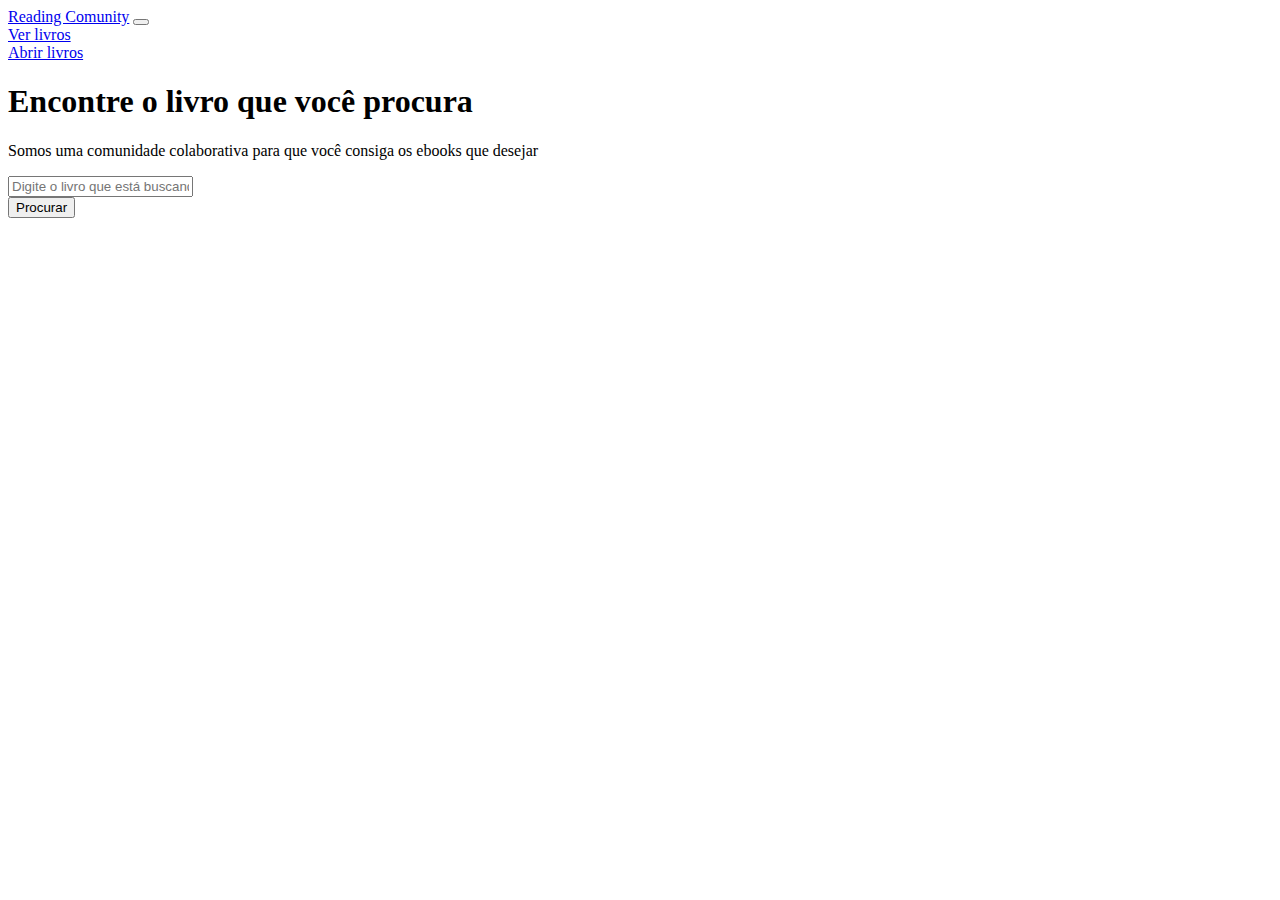
==== index.html @ 1b513ef8 "Add files via upload" ====
<!DOCTYPE html>
<html lang="en">
<head>
  <meta charset="UTF-8">
  <meta http-equiv="X-UA-Compatible" content="IE=edge">
  <meta name="viewport" content="width=device-width, initial-scale=1.0">
  <title>Reading Comunity</title>
  <link href="https://cdn.jsdelivr.net/npm/bootstrap@5.1.3/dist/css/bootstrap.min.css" rel="stylesheet" integrity="sha384-1BmE4kWBq78iYhFldvKuhfTAU6auU8tT94WrHftjDbrCEXSU1oBoqyl2QvZ6jIW3" crossorigin="anonymous">
  <link rel="stylesheet" href="public/css/styles.css">

</head>
<body>
  <header>
      <nav class="navbar fixed-top navbar-expand-lg navbar-light bg-light">
        <a class="navbar-brand" href="index.html">Reading Comunity</a>
        <button class="navbar-toggler" type="button" data-toggle="collapse" data-target="#navbarNav" aria-controls="navbarNav" aria-expanded="false" aria-label="Toggle navigation">
          <span class="navbar-toggler-icon"></span>
        </button>
        <div class="colapse navbar-colapse" id="navbarNav">
          <li class="nav-item">
            <a class="nav-link" href="index.html">Ver livros</a>
          </li>
          <li class="nav-item">
            <a class="nav-link btn btn-primary" href="add.html">Abrir livros</a>
          </li>
        </div>
      </nav>
  </header>
  <div id="top-container" class="container-fluid">
    <h1 id="main-title" class="text-center">Encontre o livro que você procura</h1>
    <p id="main-subtitle" class="text-center">Somos uma comunidade colaborativa para que você consiga os ebooks que desejar</p>
    <form id="serch-form" class="form-inline" action="">
      <div class="form-group col-md-10">
        <input type="text" class="form-control" id="book" name="book" placeholder="Digite o livro que está buscando">
        <div class="collu-md-2">
          <button type="summit" class="btn btn-primary">Procurar</button>
        </div>
      </div>
    </form>
  </div>


  <script src="https://cdn.jsdelivr.net/npm/@popperjs/core@2.10.2/dist/umd/popper.min.js" integrity="sha384-7+zCNj/IqJ95wo16oMtfsKbZ9ccEh31eOz1HGyDuCQ6wgnyJNSYdrPa03rtR1zdB" crossorigin="anonymous"></script>
  <script src="https://cdn.jsdelivr.net/npm/bootstrap@5.1.3/dist/js/bootstrap.min.js" integrity="sha384-QJHtvGhmr9XOIpI6YVutG+2QOK9T+ZnN4kzFN1RtK3zEFEIsxhlmWl5/YESvpZ13" crossorigin="anonymous"></script>
  <script src="https://cdn.jsdelivr.net/npm/bootstrap@5.1.3/dist/js/bootstrap.bundle.min.js" integrity="sha384-ka7Sk0Gln4gmtz2MlQnikT1wXgYsOg+OMhuP+IlRH9sENBO0LRn5q+8nbTov4+1p" crossorigin="anonymous"></script>
</body>
</html>
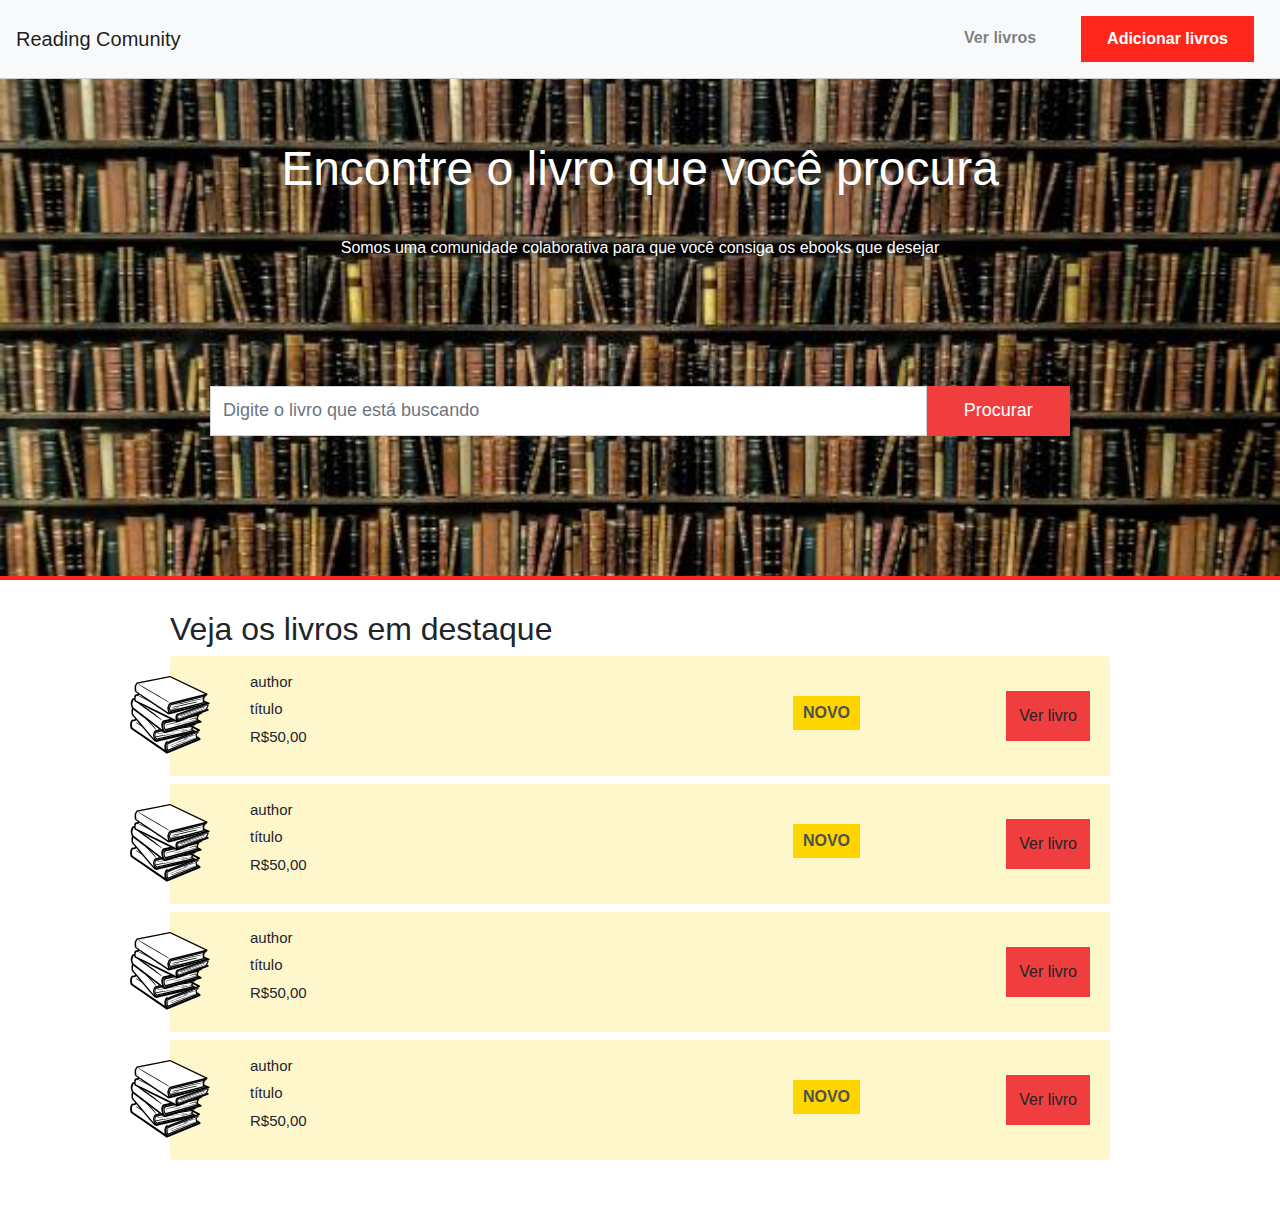
==== commit 10a001f0: "Add files via upload" ====
--- a/index.html
+++ b/index.html
@@ -5,9 +5,8 @@
   <meta http-equiv="X-UA-Compatible" content="IE=edge">
   <meta name="viewport" content="width=device-width, initial-scale=1.0">
   <title>Reading Comunity</title>
-  <link href="https://cdn.jsdelivr.net/npm/bootstrap@5.1.3/dist/css/bootstrap.min.css" rel="stylesheet" integrity="sha384-1BmE4kWBq78iYhFldvKuhfTAU6auU8tT94WrHftjDbrCEXSU1oBoqyl2QvZ6jIW3" crossorigin="anonymous">
+  <link rel="stylesheet" href="https://stackpath.bootstrapcdn.com/bootstrap/4.4.1/css/bootstrap.min.css" integrity="sha384-Vkoo8x4CGsO3+Hhxv8T/Q5PaXtkKtu6ug5TOeNV6gBiFeWPGFN9MuhOf23Q9Ifjh" crossorigin="anonymous">
   <link rel="stylesheet" href="public/css/styles.css">
-
 </head>
 <body>
   <header>
@@ -16,32 +15,76 @@
         <button class="navbar-toggler" type="button" data-toggle="collapse" data-target="#navbarNav" aria-controls="navbarNav" aria-expanded="false" aria-label="Toggle navigation">
           <span class="navbar-toggler-icon"></span>
         </button>
-        <div class="colapse navbar-colapse" id="navbarNav">
-          <li class="nav-item">
-            <a class="nav-link" href="index.html">Ver livros</a>
-          </li>
-          <li class="nav-item">
-            <a class="nav-link btn btn-primary" href="add.html">Abrir livros</a>
-          </li>
+        <div class="colapse navbar-collapse" id="navbarNav">
+          <ul  class="navbar-nav ml-auto">
+            <li class="nav-item">
+              <a class="nav-link" href="index.html">Ver livros</a>
+            </li>
+            <li class="nav-item">
+              <a class="nav-link btn btn-primary" href="add.html">Adicionar livros</a>
+            </li>
+          </ul>
         </div>
       </nav>
   </header>
   <div id="top-container" class="container-fluid">
     <h1 id="main-title" class="text-center">Encontre o livro que você procura</h1>
     <p id="main-subtitle" class="text-center">Somos uma comunidade colaborativa para que você consiga os ebooks que desejar</p>
-    <form id="serch-form" class="form-inline" action="">
+    <form id="search-form" class="form-inline" action="">
       <div class="form-group col-md-10">
         <input type="text" class="form-control" id="book" name="book" placeholder="Digite o livro que está buscando">
-        <div class="collu-md-2">
-          <button type="summit" class="btn btn-primary">Procurar</button>
-        </div>
+      </div>  
+      <div class="col-md-2">
+        <button type="submit" class="btn btn-primary">Procurar</button>
       </div>
     </form>
   </div>
+  <main>
+    <div id="books-container" class="container">
+      <div class="row">
+        <div class="col-md-12">
+          <h2 id="books-list-title">Veja os livros em destaque</h2>
+          <ul id="book-list" class="list-group">
+            <li class="list-group-item new-book">
+              <img src="public/img/logo.svg" alt="Book">
+              <p>author</p>
+              <p>título</p>
+              <p>R$50,00</p>
+              <span class="new-book-label">Novo</span>
+              <a class="btn btn-primary">Ver livro</a>
+            </li>
+            <li class="list-group-item new-book">
+              <img src="public/img/logo.svg" alt="Book">
+              <p>author</p>
+              <p>título</p>
+              <p>R$50,00</p>
+              <span class="new-book-label">Novo</span>
+              <a class="btn btn-primary">Ver livro</a>
+            </li>
+            <li class="list-group-item new-book">
+              <img src="public/img/logo.svg" alt="Book">
+              <p>author</p>
+              <p>título</p>
+              <p>R$50,00</p>
+              <!-- <span class="new-book-label"></span> -->
+              <a class="btn btn-primary">Ver livro</a>
+            </li>
+            <li class="list-group-item new-book">
+              <img src="public/img/logo.svg" alt="Book">
+              <p>author</p>
+              <p>título</p>
+              <p>R$50,00</p>
+              <span class="new-book-label">Novo</span>
+              <a class="btn btn-primary">Ver livro</a>
+            </li>
+          </ul>
+        </div>
+      </div>
+    </div>
+  </main>
 
-
-  <script src="https://cdn.jsdelivr.net/npm/@popperjs/core@2.10.2/dist/umd/popper.min.js" integrity="sha384-7+zCNj/IqJ95wo16oMtfsKbZ9ccEh31eOz1HGyDuCQ6wgnyJNSYdrPa03rtR1zdB" crossorigin="anonymous"></script>
-  <script src="https://cdn.jsdelivr.net/npm/bootstrap@5.1.3/dist/js/bootstrap.min.js" integrity="sha384-QJHtvGhmr9XOIpI6YVutG+2QOK9T+ZnN4kzFN1RtK3zEFEIsxhlmWl5/YESvpZ13" crossorigin="anonymous"></script>
-  <script src="https://cdn.jsdelivr.net/npm/bootstrap@5.1.3/dist/js/bootstrap.bundle.min.js" integrity="sha384-ka7Sk0Gln4gmtz2MlQnikT1wXgYsOg+OMhuP+IlRH9sENBO0LRn5q+8nbTov4+1p" crossorigin="anonymous"></script>
+  <script src="https://code.jquery.com/jquery-3.4.1.slim.min.js" integrity="sha384-J6qa4849blE2+poT4WnyKhv5vZF5SrPo0iEjwBvKU7imGFAV0wwj1yYfoRSJoZ+n" crossorigin="anonymous"></script>
+  <script src="https://cdn.jsdelivr.net/npm/popper.js@1.16.0/dist/umd/popper.min.js" integrity="sha384-Q6E9RHvbIyZFJoft+2mJbHaEWldlvI9IOYy5n3zV9zzTtmI3UksdQRVvoxMfooAo" crossorigin="anonymous"></script>
+  <script src="https://stackpath.bootstrapcdn.com/bootstrap/4.4.1/js/bootstrap.min.js" integrity="sha384-wfSDF2E50Y2D1uUdj0O3uMBJnjuUD4Ih7YwaYd1iqfktj0Uod8GCExl3Og8ifwB6" crossorigin="anonymous"></script>
 </body>
 </html>--- a/public/css/styles.css
+++ b/public/css/styles.css
@@ -0,0 +1,183 @@
+* {
+  box-sizing: border-box;
+  font-family: Helvetica, sans-serif;
+}
+
+/* nav */
+.navbar {
+  padding: 1rem;
+  border-bottom: 1px solid #ccc;
+}
+
+.navbar .nav-item a {
+  color: #212529
+}
+
+.nav-item {
+  margin: 0 10px;
+}
+
+.navbar-expand-lg .navbar-nav .nav-link {
+  padding: 10px 25px;
+  font-weight: bold;
+}
+
+.navbar .nav-item .btn {
+  color: #FFF;
+  background-color: #ff261b;
+  border: 1px solid transparent;
+  border-radius: 0%;
+}
+
+.nav-link.btn.btn-primary:hover,#search-form button:hover, .list-group-item a:hover, #form-box button {
+  background-color: #FFF;
+  color: #ff261b;
+  border-color: #ff261b;
+}
+/* banner */
+#top-container {
+  padding: 110px;
+  background-color: #f7e9ec;
+  border-bottom: 4px solid #ff261b;
+  margin-bottom: 30px;
+  background-image: url('../img/banner3.jpg');
+  background-position: 0 0px;
+  background-size: cover;
+  color: #FFF
+}
+
+#main-title {
+  padding: 30px 0;
+  font-size: 3rem;
+
+}
+
+#main-subtitle {
+  font-size: 1rem;
+  padding-bottom: 80px;
+}
+
+/* form */
+
+#search-form {
+  padding: 30px 100px;
+}
+
+#search-form .col-md-10, #search-form .col-md-2 {
+  padding: 0;
+}
+
+#search-form input, #search-form button {
+  width: 100%;
+  border-radius: 0;
+  height: 50px;
+  font-size: 18px;
+}
+
+#search-form button {
+  color: #FFF;
+  background-color: #F03E3E;
+  border: 1px solid transparent;
+}
+
+/* lista */
+
+#books-container{
+  padding: 0 100px;
+  padding-bottom: 50px;
+}
+
+#book-list .list-group-item {
+  margin-bottom: 8px;
+  border: 1px solid #ccc;
+  padding: 15px 80px;
+  color:#212529;
+  height: 120px;
+}
+
+#book-list .list-group-item p{
+  font-size: 15px;
+  margin-bottom: 5px;
+}
+
+#book-list .list-group-item.new-book  {
+  border:none;
+  background-color: #fff7cc;
+}
+
+.list-group-item img {
+  width: 80px;
+  position:absolute;
+  left: -40px;
+  top: calc(50% - 40px);
+}
+
+.list-group-item a{
+  position:absolute;
+  right: 20px;
+  top:35px;
+  height: 50px;
+  line-height: 35px;
+  background-color: #F03E3E;
+  border: 1px solid transparent;
+  border-radius: 0;
+}
+
+.new-book-label {
+  background-color: #FFD500;
+  color: #4d5154;
+  text-transform: uppercase;
+  font-weight: bold;
+  padding: 5px 10px;
+  position: absolute;
+  right: 250px;
+  top:40px;
+  display: none;
+}
+
+.new-book .new-book-label {
+  display: block;
+}
+
+/* add page */
+#add-form-container {
+  margin-top: 100px
+}
+
+#form-box {
+  padding: 0;
+  box-shadow: 0 1px 5px rgba(0,0,0,.15);
+  border-radius: 4px;
+  margin-bottom: 50px;
+}
+
+#add-form-container h1{
+  border-bottom: 200px;
+}
+
+#add-form-container h2{
+  color: #F03E3E;
+  font-weight: bold;
+  font-size: 24px;
+  margin-bottom: 30px;
+
+}
+
+#add-form-container form label{
+  font-weight: bold;
+}
+
+#add-form-container form input, #add-form-container form textarea {
+  border: 2px solid #ccc;
+  background-color: #f8f9fA;
+}
+
+#form-box button{
+  height: 50px;
+  width: 200px;
+  color: #ccc;
+  background-color: #F03E3E;
+  border: 1px solid transparent;
+  margin-top: 0px;
+  font-weight: bold;
+}